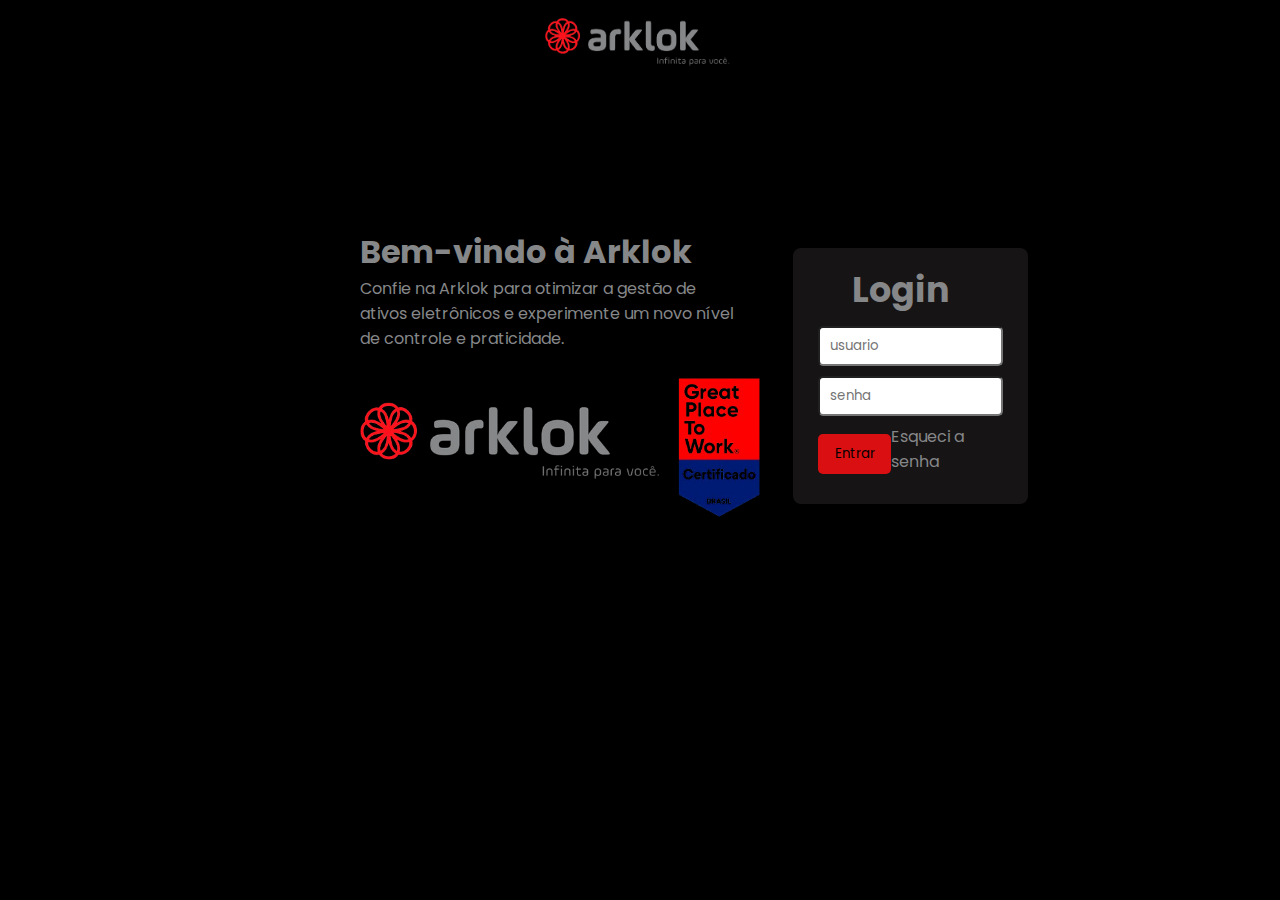
==== login.html @ 6c98d555 "criada a pagina index. Login corrigido" ====
<!DOCTYPE html>
<html lang="pt-br">
<head>
    <meta charset="UTF-8">
    <meta name="viewport" content="width=device-width, initial-scale=1.0">
    <title>Controle Arklok</title>
    <link rel="stylesheet" href="assets/css/styles.css">
</head>
<body>
    <header class="header-index">
        <div><a href="index.html"><img class="logo"  src="img/logo-nav.png" alt=""></a></div>
    </header>
    <main>
        <div class="container-apresentacao">
            <div class="text-apresentacao">
                <h1>Bem-vindo à Arklok</h1>
                <p>Confie na Arklok para otimizar a gestão de ativos eletrônicos e experimente um novo nível de controle e praticidade.</p>
                <div><img src="img/arklok-removebg-preview.png" alt=""></div>   
            </div>
            <div class="coluna-2">
                <div class="bg-login">
                    <div class="login">
                        <h2>Login</h2>
                        <form action="">
                            <input type="text" placeholder="usuario">
                            <input type="password" placeholder="senha">
                            <div class="login-entrar">
                                <button>Entrar</button>
                                <p>Esqueci a senha</p>
                            </div>
                        </form>
                    </div>
                </div>
            </div>
        </div>
    </main>


    <script src="assets/js/script.js"></script>
</body>
</html>
---- assets/css/styles.css ----
@import url('https://fonts.googleapis.com/css2?family=Archivo:ital,wght@0,100..900;1,100..900&family=Poppins:ital,wght@0,100;0,200;0,300;0,400;0,500;0,600;0,700;0,800;0,900;1,100;1,200;1,300;1,400;1,500;1,600;1,700;1,800;1,900&family=Roboto:ital,wght@0,100;0,300;0,400;0,500;0,700;0,900;1,100;1,300;1,400;1,500;1,700;1,900&display=swap');

/* HOME */

@import url(../css/home/global.css);
@import url(../css/home/nav.css);
@import url(../css/home/conteudo.css);
@import url(../css/home/login.css);
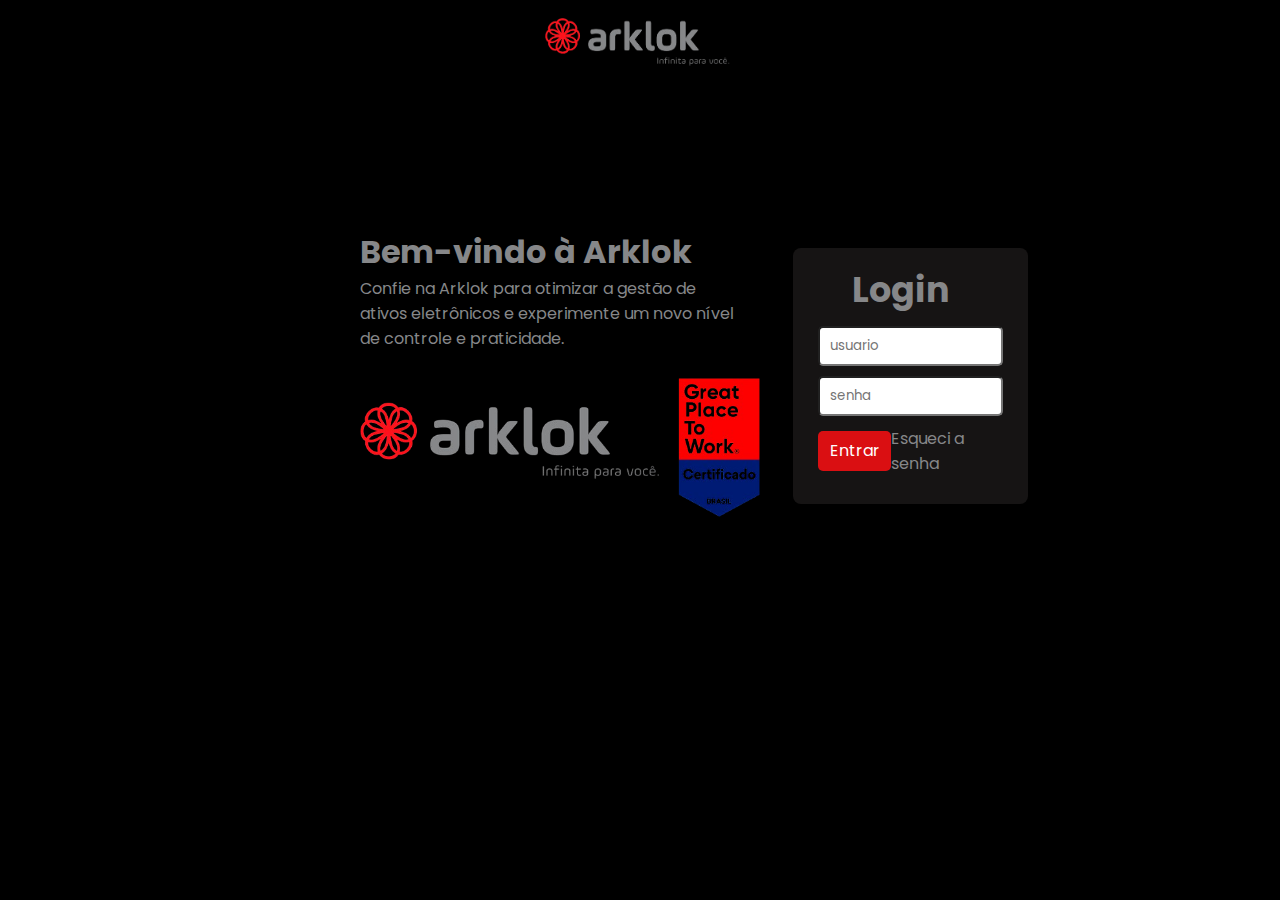
==== commit 0093bcb5: "problema de direcionando do button resolvido" ====
--- a/login.html
+++ b/login.html
@@ -3,7 +3,7 @@
 <head>
     <meta charset="UTF-8">
     <meta name="viewport" content="width=device-width, initial-scale=1.0">
-    <title>Controle Arklok</title>
+    <title>Arklok - Login</title>
     <link rel="stylesheet" href="assets/css/styles.css">
 </head>
 <body>
@@ -25,7 +25,7 @@
                             <input type="text" placeholder="usuario">
                             <input type="password" placeholder="senha">
                             <div class="login-entrar">
-                                <button>Entrar</button>
+                                <a href="/index.html" class="button">Entrar</a>
                                 <p>Esqueci a senha</p>
                             </div>
                         </form>
